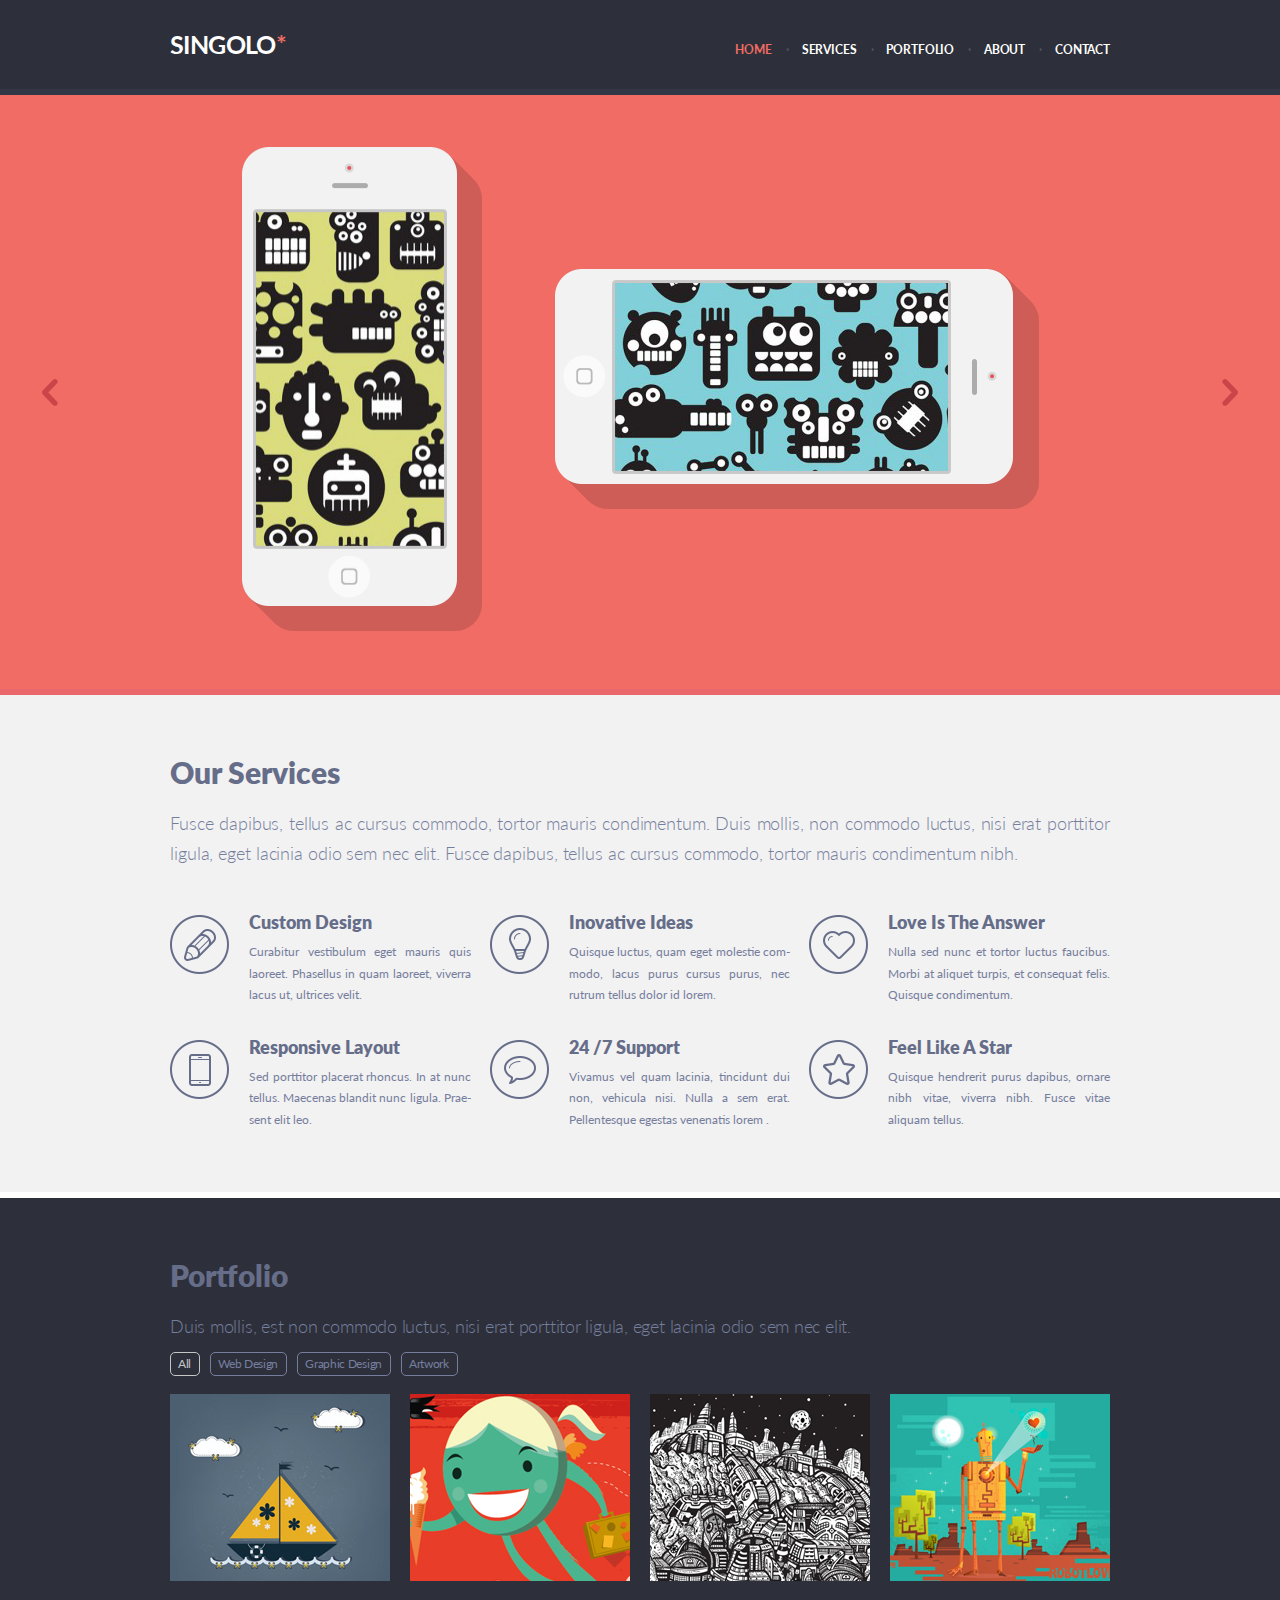
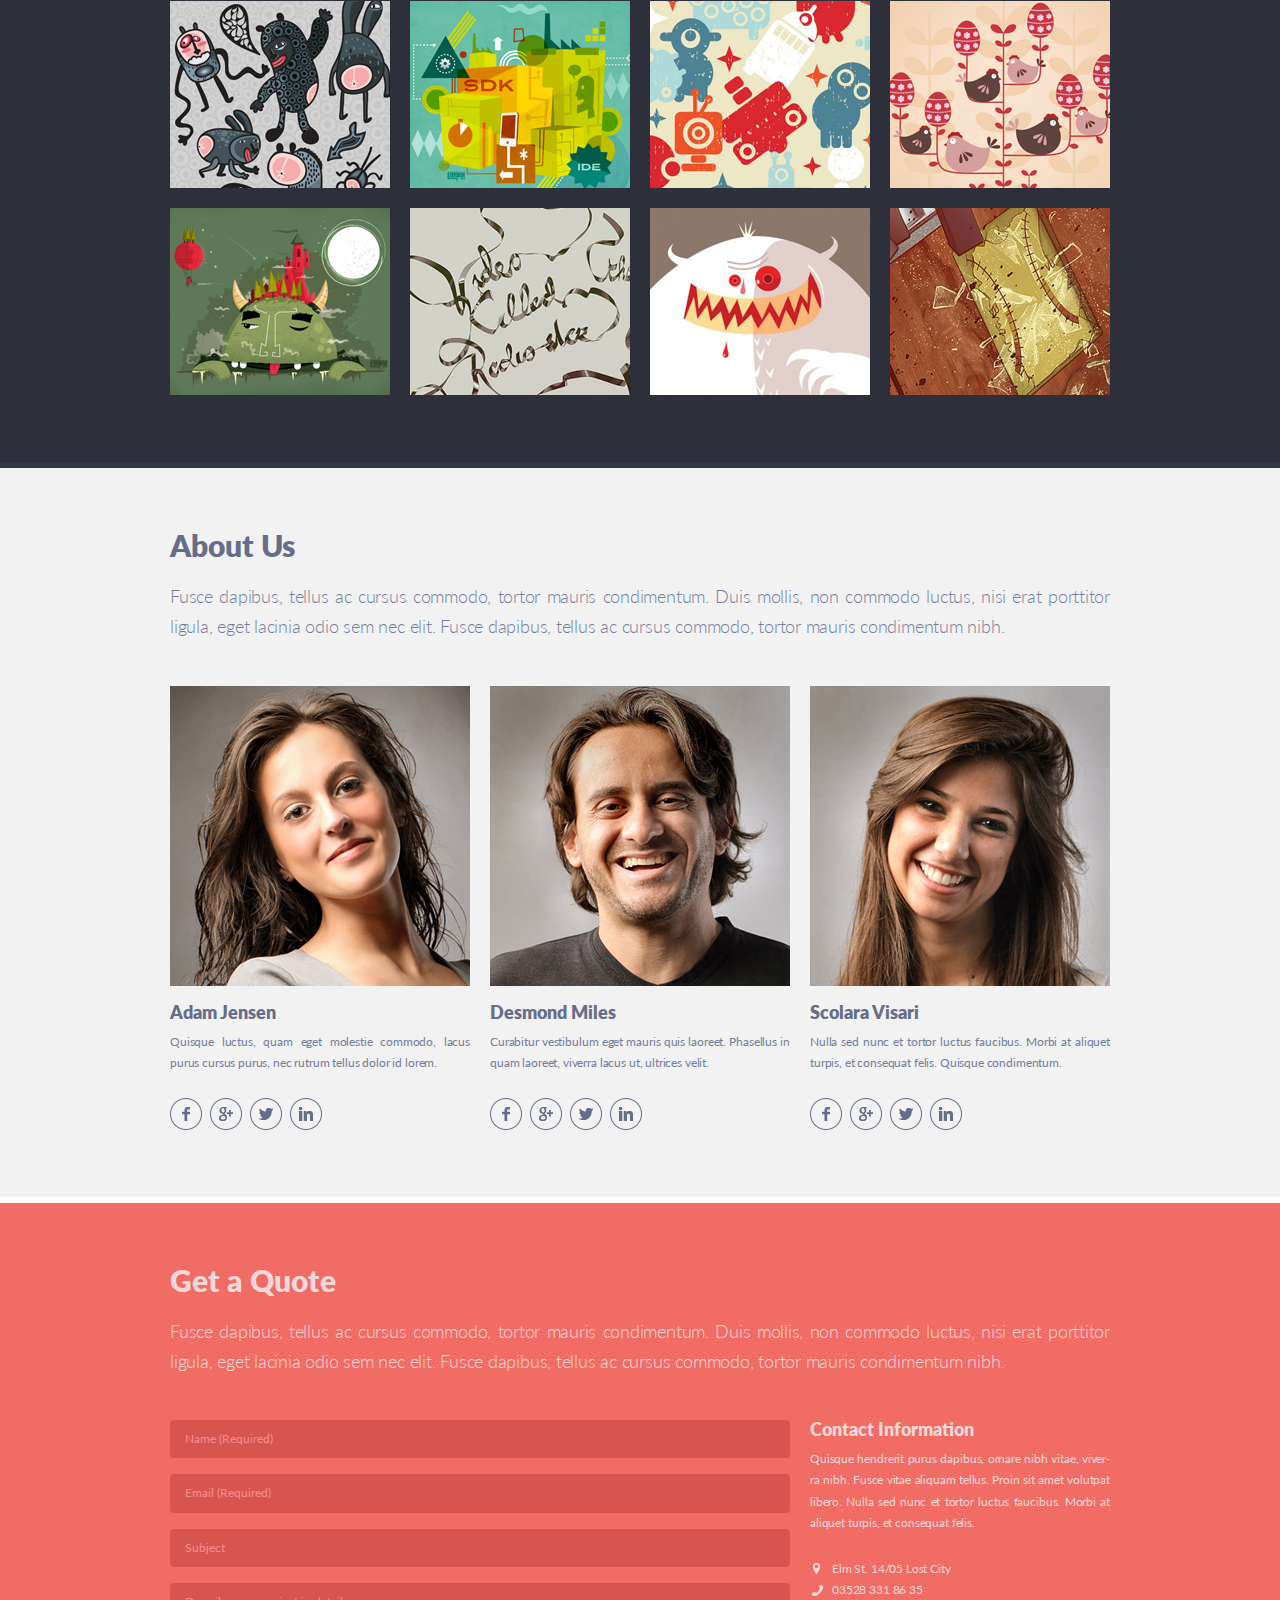
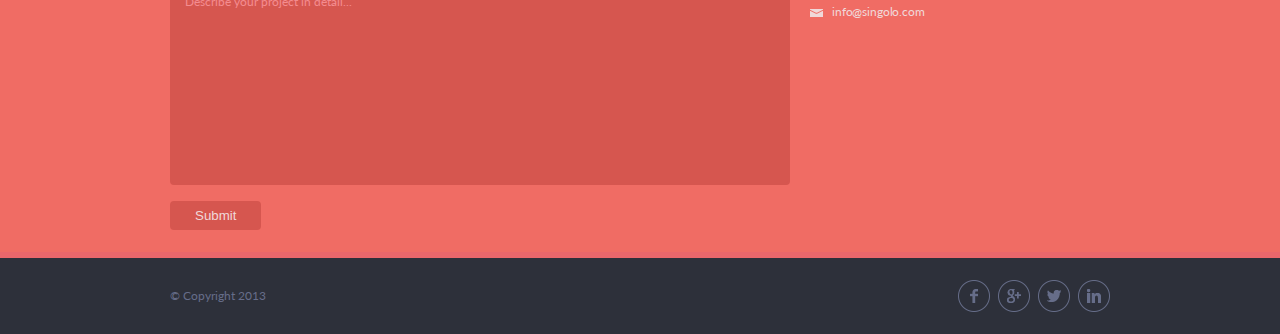
==== index.html @ 51b43adc "fix: change second slide" ====
<!DOCTYPE html>
<html lang="en">
  <head>
    <meta charset="UTF-8" />
    <meta name="viewport" content="width=device-width, initial-scale=1.0" />
    <title>Singolo</title>
    <link rel="stylesheet" href="./styles/style.css" />
  </head>
  <body>
    <header class="header" id="header">
      <div class="wrapper  header__wrapper">
        <h1 class="logo">Singolo<span>*</span></h1>
        <nav class="header-navigation  navigation" id="navigation">
          <a class="navigation__link  navigation__link--active" href="#slider">Home</a>
          <a class="navigation__link" href="#services">Services</a>
          <a class="navigation__link" href="#portfolio">Portfolio</a>
          <a class="navigation__link" href="#about">About</a>
          <a class="navigation__link" href="#contact">Contact</a>
        </nav>
      </div>
    </header>
    <main>
      <section class="slider" id="slider">
        <h2 class="visually-hidden">Slider</h2>
        <div class="slider__container">
            <div class="slider__slide  slider__slide--active  slider__first-slide">
              <img src="./assets/images/iphone-vertical.png" width="240" height="484" alt="iPhone Horizontal">
              <img src="./assets/images/iphone-horizontal.png" width="484" height="240" alt="iPhone Horizontal">
            </div>
            <div class="slider__slide  slider__second-slide">
              <img src="./assets/images/iphones.png" width="517" height="513" alt="iPhone Horizontal">
            </div>
        </div>
        <div class="slider__arrow-prev">
          <img src="./assets/images/arrow-prev.png" width="16" height="27" alt="arrow-prev">
        </div>
        <div class="slider__arrow-next">
          <img src="./assets/images/arrow-next.png" width="16" height="27" alt="arrow-next">
        </div>
      </section>
      <section class="services" id="services">
        <div class="wrapper  services__wrapper">
          <h2 class="services__heading">Our Services</h2>
          <p class="services__description">Fusce dapibus, tellus ac cursus commodo, tortor mauris condimentum. Duis mollis, non commodo luctus, nisi erat porttitor ligula, eget lacinia odio sem nec elit. Fusce dapibus, tellus ac cursus commodo, tortor mauris condimentum nibh.</p>
        </div>

          <div class="services__features  features">
            <div class="wrapper  features__wrapper">
            <div class="features__item">
              <div class="features__item-img">
                <img src="./assets/images/icon-pen.png" width="59" height="59" alt="icon-pen">
              </div>
              <div class="features__item-content">
                <h3 class="features__item-title">Custom Design</h3>
                <p class="features__item-text">Curabitur vestibulum eget mauris quis laoreet. Phasellus in quam laoreet, viverra lacus ut, ultrices velit.</p>
              </div>
            </div>

            <div class="features__item">
              <div class="features__item-img">
                <img src="./assets/images/icon-bulb.png" width="59" height="59" alt="icon-bulb"></div>
              <div class="features__item-content">
                <h3 class="features__item-title">Inovative Ideas</h3>
                <p class="features__item-text">Quisque luctus, quam eget molestie com-modo, lacus purus cursus purus, nec rutrum tellus dolor id lorem.</p>
              </div>
            </div>

            <div class="features__item">
              <div class="features__item-img">
                <img src="./assets/images/icon-heart.png" width="59" height="59" alt="icon-heart">
              </div>
              <div class="features__item-content">
                <h3 class="features__item-title">Love Is The Answer</h3>
                <p class="features__item-text">Nulla sed nunc et tortor luctus faucibus. Morbi at aliquet turpis, et consequat felis. Quisque condimentum.</p>
              </div>
            </div>

            <div class="features__item">
              <div class="features__item-img">
                <img src="./assets/images/icon-phone.png" width="59" height="59" alt="icon-phone">
              </div>
              <div class="features__item-content">
                <h3 class="features__item-title">Responsive Layout</h3>
                <p class="features__item-text">Sed porttitor placerat rhoncus. In at nunc tellus. Maecenas blandit nunc ligula. Prae-sent elit leo.</p>
              </div>
            </div>

            <div class="features__item">
              <div class="features__item-img">
                <img src="./assets/images/icon-bubble.png" width="59" height="59" alt="icon-bubble">
              </div>
              <div class="features__item-content">
                <h3 class="features__item-title">24 /7 Support</h3>
                <p class="features__item-text">Vivamus vel quam lacinia, tincidunt dui non, vehicula nisi. Nulla a sem erat. Pellentesque egestas venenatis lorem .</p>
              </div>
            </div>

            <div class="features__item">
              <div class="features__item-img">
                <img src="./assets/images/icon-star.png" width="59" height="59" alt="icon-star">
              </div>
              <div class="features__item-content">
                <h3 class="features__item-title">Feel Like A Star</h3>
                <p class="features__item-text">Quisque hendrerit purus dapibus, ornare nibh vitae, viverra nibh. Fusce vitae aliquam tellus.</p>
              </div>
            </div>
            </div>

          </div>
      </section>

      <section class="portfolio" id="portfolio">
        <div class="wrapper  portfolio__wrapper">
          <h2 class="portfolio__heading">Portfolio</h2>
          <p class="portfolio__description">Duis mollis, est non commodo luctus, nisi erat porttitor ligula, eget lacinia odio sem nec elit.</p>
          <div class="tags  portfolio__tags" id="tags">
            <span class="tags__item  tags__item--selected">All</span>
            <span class="tags__item">Web Design</span>
            <span class="tags__item">Graphic Design</span>
            <span class="tags__item">Artwork</span>
          </div>
          <div class="portfolio__list" id="portfolio-list">
            <div class="portfolio__item">
              <img src="./assets/images/portfolio/portfolio-1.jpg" width="220" height="187" alt="portfolio-1">
            </div>
            <div class="portfolio__item">
              <img src="./assets/images/portfolio/portfolio-2.jpg" width="220" height="187" alt="portfolio-2">
            </div>
            <div class="portfolio__item">
              <img src="./assets/images/portfolio/portfolio-3.jpg" width="220" height="187" alt="portfolio-3">
            </div>
            <div class="portfolio__item">
              <img src="./assets/images/portfolio/portfolio-4.jpg" width="220" height="187" alt="portfolio-4">
            </div>
            <div class="portfolio__item">
              <img src="./assets/images/portfolio/portfolio-5.jpg" width="220" height="187" alt="portfolio-5">
            </div>
            <div class="portfolio__item">
              <img src="./assets/images/portfolio/portfolio-6.jpg" width="220" height="187" alt="portfolio-6">
            </div>
            <div class="portfolio__item">
              <img src="./assets/images/portfolio/portfolio-7.jpg" width="220" height="187" alt="portfolio-7">
            </div>
            <div class="portfolio__item">
              <img src="./assets/images/portfolio/portfolio-8.jpg" width="220" height="187" alt="portfolio-8">
            </div>
            <div class="portfolio__item">
              <img src="./assets/images/portfolio/portfolio-9.jpg" width="220" height="187" alt="portfolio-9">
            </div>
            <div class="portfolio__item">
              <img src="./assets/images/portfolio/portfolio-10.jpg" width="220" height="187" alt="portfolio-10">
            </div>
            <div class="portfolio__item">
              <img src="./assets/images/portfolio/portfolio-11.jpg" width="220" height="187" alt="portfolio-11">
            </div>
            <div class="portfolio__item">
              <img src="./assets/images/portfolio/portfolio-12.jpg" width="220" height="187" alt="portfolio-12">
            </div>
          </div>
        </div>
      </section>
      <section class="about-us" id="about">
        <div class="wrapper  about-us__wrapper">
          <h2 class="about-us__heading">About Us</h2>
          <p class="about-us__description">Fusce dapibus, tellus ac cursus commodo, tortor mauris condimentum. Duis mollis, non commodo luctus, nisi erat porttitor ligula, eget lacinia odio sem nec elit. Fusce dapibus, tellus ac cursus commodo, tortor mauris condimentum nibh.</p>
          <div class="team">
            <div class="team-member">
              <div class="team-member__photo">
                <img src="./assets/images/team/team-member-1.jpg" width="300" height="300" alt="team-member-1">
              </div>
              <h3 class="team-member__name">Adam Jensen</h3>
              <p class="team-member__about">Quisque luctus, quam eget molestie commodo, lacus purus cursus purus, nec rutrum tellus dolor id lorem.</p>
              <div class="socials">
                <a class="socials__link" href="#">
                  <img src="./assets/images/socials/icon-facebook.png" alt="icon-facebook">
                </a>
                <a class="socials__link" href="#">
                  <img src="./assets/images/socials/icon-google.png" alt="icon-google">
                </a>
                <a class="socials__link" href="#">
                  <img src="./assets/images/socials/icon-twitter.png" alt="icon-twitter">
                </a>
                <a class="socials__link" href="#">
                  <img src="./assets/images/socials/icon-linkedin.png" alt="icon-linkedin">
                </a>
              </div>
            </div>

            <div class="team-member">
              <div class="team-member__photo">
                <img src="./assets/images/team/team-member-2.jpg" width="300" height="300" alt="team-member-2">
              </div>
              <h3 class="team-member__name">Desmond Miles</h3>
              <p class="team-member__about">Curabitur vestibulum eget mauris quis laoreet. Phasellus in quam laoreet, viverra lacus ut, ultrices velit.</p>
              <div class="socials">
                <a class="socials__link" href="#">
                  <img src="./assets/images/socials/icon-facebook.png" alt="icon-facebook">
                </a>
                <a class="socials__link" href="#">
                  <img src="./assets/images/socials/icon-google.png" alt="icon-google">
                </a>
                <a class="socials__link" href="#">
                  <img src="./assets/images/socials/icon-twitter.png" alt="icon-twitter">
                </a>
                <a class="socials__link" href="#">
                  <img src="./assets/images/socials/icon-linkedin.png" alt="icon-linkedin">
                </a>
              </div>
            </div>

            <div class="team-member">
              <div class="team-member__photo">
                <img src="./assets/images/team/team-member-3.jpg" width="300" height="300" alt="team-member-3">
              </div>
              <h3 class="team-member__name">Scolara Visari</h3>
              <p class="team-member__about">Nulla sed nunc et tortor luctus faucibus. Morbi at aliquet turpis, et consequat felis. Quisque condimentum.</p>
              <div class="socials">
                <a class="socials__link" href="#">
                  <img src="./assets/images/socials/icon-facebook.png" alt="icon-facebook">
                </a>
                <a class="socials__link" href="#">
                  <img src="./assets/images/socials/icon-google.png" alt="icon-google">
                </a>
                <a class="socials__link" href="#">
                  <img src="./assets/images/socials/icon-twitter.png" alt="icon-twitter">
                </a>
                <a class="socials__link" href="#">
                  <img src="./assets/images/socials/icon-linkedin.png" alt="icon-linkedin">
                </a>
              </div>
            </div>
          </div>
        </div>
      </section>

      <section class="contacts" id="contact">
        <div class="wrapper  contacts__wrapper">
          <h2 class="contacts__heading">Get a Quote</h2>
          <p class="contacts__description">Fusce dapibus, tellus ac cursus commodo, tortor mauris condimentum. Duis mollis, non commodo luctus, nisi erat porttitor ligula, eget lacinia odio sem nec elit. Fusce dapibus, tellus ac cursus commodo, tortor mauris condimentum nibh.</p>
          <div class="contacts__content">
            <form class="form  contacts__form" id="form" action="#" method="POST">
              <input class="input-text" id="name" name="name" type="text" placeholder="Name (Required)" required>
              <input class="input-text" id="email" name="email" type="email" placeholder="Email (Required)" required>
              <input class="input-text" id="subject" name="subject" type="text" placeholder="Subject">
              <textarea class="input-text  input-text--textarea" id="describe" maxlength="600" placeholder="Describe your project in detail..."></textarea>
              <input class="btn" id="btn-submit" type="submit" value="Submit">
            </form>
            <div class="contact-info  contacts__info">
              <h3 class="contact-info__heading">Contact Information</h3>
              <p class="contact-info__text">Quisque hendrerit purus dapibus, ornare nibh vitae, viver-ra nibh. Fusce vitae aliquam tellus. Proin sit amet volutpat libero. Nulla sed nunc et tortor luctus faucibus. Morbi at aliquet turpis, et consequat felis. </p>
              <div class="contact-info__address">Elm St. 14/05 Lost City </div>
              <div class="contact-info__tel"><a href="tel:035283318635 ">03528 331 86 35</a></div>
              <div class="contact-info__email"><a href="mailto:info@singolo.com">info@singolo.com</a></div>
            </div>

          </div>
        </div>
      </section>
    </main>

    <footer class="footer">
      <div class="wrapper  footer__wrapper">
        <span>&#169; Copyright 2013</span>
        <div class="socials  footer__socials">
          <a class="socials__link" href="#">
            <img src="./assets/images/socials/icon-facebook.png" alt="icon-facebook">
          </a>
          <a class="socials__link" href="#">
            <img src="./assets/images/socials/icon-google.png" alt="icon-google">
          </a>
          <a class="socials__link" href="#">
            <img src="./assets/images/socials/icon-twitter.png" alt="icon-twitter">
          </a>
          <a class="socials__link" href="#">
            <img src="./assets/images/socials/icon-linkedin.png" alt="icon-linkedin">
          </a>
        </div>
      </div>
    </footer>

    <div class="modal" id="modal">
      <div class="modal__overlay">
        <div class="modal__content">
          <h2 class="modal__heading">The letter was sent</h2>
          <p class="modal__subject">Subject:</p>
          <p class="modal__portfolio">Description:</p>
          <input class="btn  modal__btn" id="btn-close" type="submit" value="ОК">
        </div>
      </div>
    </div>

    <script src="script.js"></script>
  </body>
</html>
---- styles/style.css ----
@import "fonts.css";

:root {
  --color-primary: #f06c64;
  --color-light: #ffffff;
  --color-text: #767e9e;
  --color-text-secondary: #f0d8d9;
  --color-heading: #666d89;
  --color-divider: #494e62;
  --color-tag-selected: #c5c5c5;
  --color-placeholder: #f48c8f;

  --color-border-dark: #323746;
  --color-border-red: #ea676b;

  --background-light: #f2f2f2;
  --background-dark: #2d303a;
  --background-arrow-hovered: #80808040;
  --background-input: #d6564f;
  --background-blue: #648bf0;
}

html {
  font-size: 10px;
  scroll-behavior: smooth;
}

body {
  position: relative;
  margin: 0;

  font-size: 1.8rem;
  line-height: 3rem;
  font-family: "Lato Regular", Verdana, sans-serif;
  color: var(--color-text);
}

h2,
h3 {
  font-family: "Lato Black", Verdana, sans-serif;
  color: var(--color-heading);
}

h1 {
  font-weight: 700;
  font-size: 2.5rem;
  font-family: "Lato Bold", Verdana, sans-serif;
  color: var(--color-light);
  text-transform: uppercase;
  letter-spacing: -0.6px;
}

h2 {
  font-weight: 900;
  font-size: 3rem;
}

h3 {
  font-weight: 900;
  font-size: 1.8rem;
  line-height: 1.8rem;
}

.wrapper {
  max-width: 940px;
  margin: auto;
}

.visually-hidden {
  position: absolute;

  width: 1px;
  height: 1px;
  margin: -1px;
  padding: 0;
  overflow: hidden;

  border: 0;

  clip: rect(0 0 0 0);
}

main {
  padding-top: 95px;
}

/* Header */

.header {
  box-sizing: border-box;
  position: fixed;
  z-index: 3;
  width: 100%;
  padding: 0 10px;

  background-color: var(--background-dark);
  border-bottom: 6px solid var(--color-border-dark);
}

.header__wrapper {
  display: flex;
  justify-content: space-between;
  align-items: baseline;
}

.logo {
  margin: 29px 0  30px;
}

.logo span {
  color: var(--color-primary);
}

.navigation__link {
  display: inline-block;
  vertical-align: baseline;
  padding-left: 8px;

  font-size: 1.2rem;
  font-family: "Lato Bold", Verdana, sans-serif;
  color: var(--color-light);
  text-transform: uppercase;
  text-decoration: none;
  letter-spacing: -0.15px;

  transition: color 0.45s;
}

.navigation__link--active {
  color: var(--color-primary);
}

.navigation__link:hover {
  color: var(--color-primary);
}

.navigation__link:after {
  content: "·";

  margin-left: 14px;

  color: var(--color-divider);
}

.navigation__link:last-child:after {
  display: none;
}

/* Slider */

.slider {
  position: relative;
  height: 600px;
  scroll-margin-top: 95px;
}

.slider__container {
  position: relative;
	width: 100%;
	height: 100%;
}

.slider__slide {
  box-sizing: border-box;
	position: absolute;
	display: flex;
	justify-content: center;
	align-items: center;
	left: 0px;
	top: 0px;
	width: 100%;
	height: 100%;
	opacity: 0;
	z-index: 1;

	transition: opacity 1s;
}

.slider__slide--active {
	opacity: 1;
	z-index: 2;
}

.slider__first-slide {
  background-color: var(--color-primary);
  border-bottom: 6px solid var(--color-border-red);
}

.slider__second-slide {
  background-color: var(--background-blue);
  border-bottom: 6px solid var(--background-blue);
}

.slider__first-slide img {
  display: block;
  padding: 52px 36.5px 58px;
}

.slider__second-slide img {
  display: block;
  padding: 43px 0 38px;
}

.slider__arrow-prev,
.slider__arrow-next {
  box-sizing: border-box;
  position: absolute;
  top: 0;
  z-index: 2;

  display: flex;
  align-items: center;
  height: 100%;
  padding: 0 42px;

  cursor: pointer;

  transition: background-color 0.3s;
}

.slider__arrow-prev img,
.slider__arrow-next img {
  margin-bottom: 5px;
}

.slider__arrow-prev:hover,
.slider__arrow-next:hover {
  background-color: var(--background-arrow-hovered);
  border-top: 6px solid var(--background-arrow-hovered);
  border-bottom: 6px solid var(--background-arrow-hovered);
}

.slider__arrow-prev {
  left: 0;
}

.slider__arrow-next {
  right: 0;
}

/* Our Services */

.services {
  scroll-margin-top: 95px;
  padding: 0 10px;

  background-color: var(--background-light);
  border-bottom: 6px solid var(--color-light);
}

.services__wrapper {
  display: flex;
  flex-direction: column;
}

.services__heading {
  margin: 62px 0 21px;
}

.services__description {
  margin: 0;
  margin-bottom: 45px;

  font-weight: 300;
  font-family: "Lato Light", Verdana, sans-serif;
  text-align: justify;
  letter-spacing: -0.1px;
}

.services__features {
  margin-bottom: 30px;
}

.features__wrapper {
  display: flex;
  flex-wrap: wrap;
  justify-content: space-between;
  padding: 0 10px;
}

.features__item {
  display: flex;
  flex-basis: auto;
  justify-content: space-between;
  box-sizing: border-box;
  width: 32%;
  margin-bottom: 32px;
}

.features__item-img {
  margin-top: 2px;
}

.features__item-content {
  margin-left: 20px;
}

.features__item-title {
  margin: 0;
  margin-bottom: 10px;
}

.features__item-text {
  margin: 0;

  font-size: 1.2rem;
  line-height: 2.15rem;
  text-align: justify;
}

/* Portfolio */

.portfolio {
  scroll-margin-top: 95px;
  padding: 0 10px 47px;

  background-color: var(--background-dark);
  border-bottom: 6px solid var(--color-border-dark);
}

.portfolio__wrapper {
  display: flex;
  flex-direction: column;
}

.portfolio__heading {
  margin: 62px 0 21px;
}

.portfolio__description {
  margin: 0;
  margin-bottom: 11px;

  font-weight: 300;
  font-family: "Lato Light", Verdana, sans-serif;
  text-align: justify;
  letter-spacing: -0.22px;
}

.portfolio__tags {
  margin-bottom: 18px;
}

.tags {
  font-size: 1.2rem;
  line-height: 2.15rem;
}

.tags__item {
  display: inline-block;
  margin-right: 7px;
  padding: 0 8px 0 7px;

  letter-spacing: -0.3px;

  border: 1px solid var(--color-text);
  border-radius: 5px;
  cursor: pointer;

  transition: all 0.3s;
}

.tags__item:hover,
.tags__item--selected {
  color: var(--color-tag-selected);

  border: 1px solid var(--color-tag-selected);
}

.portfolio__list {
  display: flex;
  flex-wrap: wrap;
  justify-content: space-between;
}

.portfolio__item {
  box-sizing: border-box;
  flex-basis: auto;
  width: 23.405%;
  margin-bottom: 20px;
  cursor: pointer;
}

.portfolio__item:nth-child(n+13) {
  display: none;
}

.portfolio__item img {
  display: block;
  width: 100%;
  height: 100%;
  animation: transparentToVisible 0.8s;
}

.portfolio__item--framed {
  outline: 5px solid #F06C64;
  cursor: default;
}

@keyframes transparentToVisible {
	0% {
		opacity: 0;
	}
	100% {
		opacity: 1;
	}
}

/* About Us */

.about-us {
  scroll-margin-top: 95px;
  padding: 0 10px 37px;

  background-color: var(--background-light);
  border-bottom: 6px solid var(--color-light);
}

.about-us__wrapper {
  display: flex;
  flex-direction: column;
}

.about-us__heading {
  margin: 62px 0 21px;
}

.about-us__description {
  margin: 0;
  margin-bottom: 45px;

  font-weight: 300;
  font-family: "Lato Light", Verdana, sans-serif;
  text-align: justify;
  letter-spacing: -0.22px;
}

.team {
  display: flex;
  flex-wrap: wrap;
  justify-content: space-between;
}

.team-member {
  flex-basis: auto;
  width: 31.915%;
  margin-bottom: 30px;
}

.team-member__photo img {
  display: block;
  width: 100%;
  height: 100%;
}

.team-member__name {
  margin: 17px 0 10px;
  overflow: hidden;

  white-space: nowrap;
  text-overflow: ellipsis;
}

.team-member__about {
  margin: 0;
  margin-bottom: 24px;

  font-size: 1.2rem;
  line-height: 2.15rem;
  text-align: justify;
  letter-spacing: -0.15px;
}

.socials {
  font-size: 0;
  line-height: 0;
  letter-spacing: 8px;
}

.socials__link {
  display: inline-block;

  border-radius: 50%;

  transition: opacity 0.3s;
}

.socials__link:hover {
  opacity: 0.5;
}

.socials__link img {
  display: block;
}

/* Contacts */

.contacts {
  scroll-margin-top: 95px;
  padding: 0 10px 22px;

  color: var(--color-text-secondary);

  background-color: var(--color-primary);
  border-bottom: 6px solid var(--color-border-red);
}

.contacts__wrapper {
  display: flex;
  flex-direction: column;
}

.contacts__heading {
  margin: 62px 0 21px;

  color: var(--color-text-secondary);
}

.contacts__description {
  margin: 0;
  margin-bottom: 44px;

  font-weight: 300;
  font-family: "Lato Light", Verdana, sans-serif;
  text-align: justify;
  letter-spacing: -0.22px;
}

.contacts__content {
  display: flex;
}

.contacts__info {
  flex-basis: auto;
  flex-basis: auto;
  width: 300px;
  margin-left: 20px;

  font-size: 1.2rem;
  line-height: 2.156rem;
}

.contact-info__heading {
  margin: 0;

  color: var(--color-text-secondary);
}

.contact-info__text {
  margin: 10px 0 24px;

  text-align: justify;
  letter-spacing: -0.15px;
}

.contact-info__address,
.contact-info__tel,
.contact-info__email {
  padding-left: 22px;

  letter-spacing: -0.15px;

  background-repeat: no-repeat;
}

.contact-info__tel a,
.contact-info__email a {
  color: var(--color-text-secondary);
  text-decoration: none;
}

.contact-info__tel a:hover,
.contact-info__email a:hover {
  color: var(--color-text-secondary);
  text-decoration: underline;
}

.contact-info__address {
  background-image: url("../assets/images/icon-location.png");
  background-position: 3px center;
}

.contact-info__tel {
  background-image: url("../assets/images/icon-tel.png");
  background-position: 2px center;
}

.contact-info__email {
  background-image: url("../assets/images/icon-mail.png");
  background-position: 0 8px;
}

.form {
  display: flex;
  flex-grow: 1;
  flex-direction: column;
}

.input-text {
  margin-bottom: 16px;
  padding: 6px 13px 7px;

  font-size: 1.2rem;
  line-height: 2.156rem;
  font-family: "Lato Regular", Verdana, sans-serif;
  color: var(--color-text-secondary);

  background-color: var(--background-input);
  border: 2px solid var(--background-input);
  border-radius: 4px;

  transition: opacity 0.3s,
  border 0.3s;
}

.input-text:hover {
  opacity: 0.8;
}

.input-text::placeholder {
  color: var(--color-placeholder);
}

.input-text:focus:invalid {
  border: 2px solid red;
}

.input-text:focus:valid {
  border: 2px solid green;
}

.input-text--textarea {
  height: 185px;

  resize: none;
}

.btn {
  align-self: flex-start;
  padding: 7px 25px;

  color: var(--color-text-secondary);

  background-color: var(--background-input);
  border: none;
  border-radius: 4px;
}

.btn:hover {
  opacity: 0.8;
}

/*  Footer */

.footer {
  padding: 0 10px;

  font-size: 1.2rem;
  color: var(--color-heading);

  background-color: var(--background-dark);
}

.footer__wrapper {
  display: flex;
  justify-content: space-between;
  align-items: center;
}

.footer__socials {
  padding: 22px 0;
}

/* Modal */

.modal {
  display: none;
}

.modal--visible {
  display: block
}

.modal__overlay {
  position: fixed;
  display: flex;
  justify-content: center;
  align-items: center;
  width: 100vw;
  height: 100%;
  top: 0;
  left: 0;
  z-index: 5;
  background-color: #0007;
}

.modal__content {
  display: flex;
  flex-direction: column;
  padding: 30px 50px;
  min-width: 300px;
  max-width: 500px;
  max-height: 50vh;
  overflow-y: auto;
  background-color: var(--background-light);
}

.modal__heading {
  margin: 0;
  margin-bottom: 20px;
}

.modal__subject,
.modal__portfolio {
  margin: 0;
  margin-bottom: 5px;
  word-break: break-word;
}

.modal__btn {
  margin-top: 20px;
  align-self: center;
}
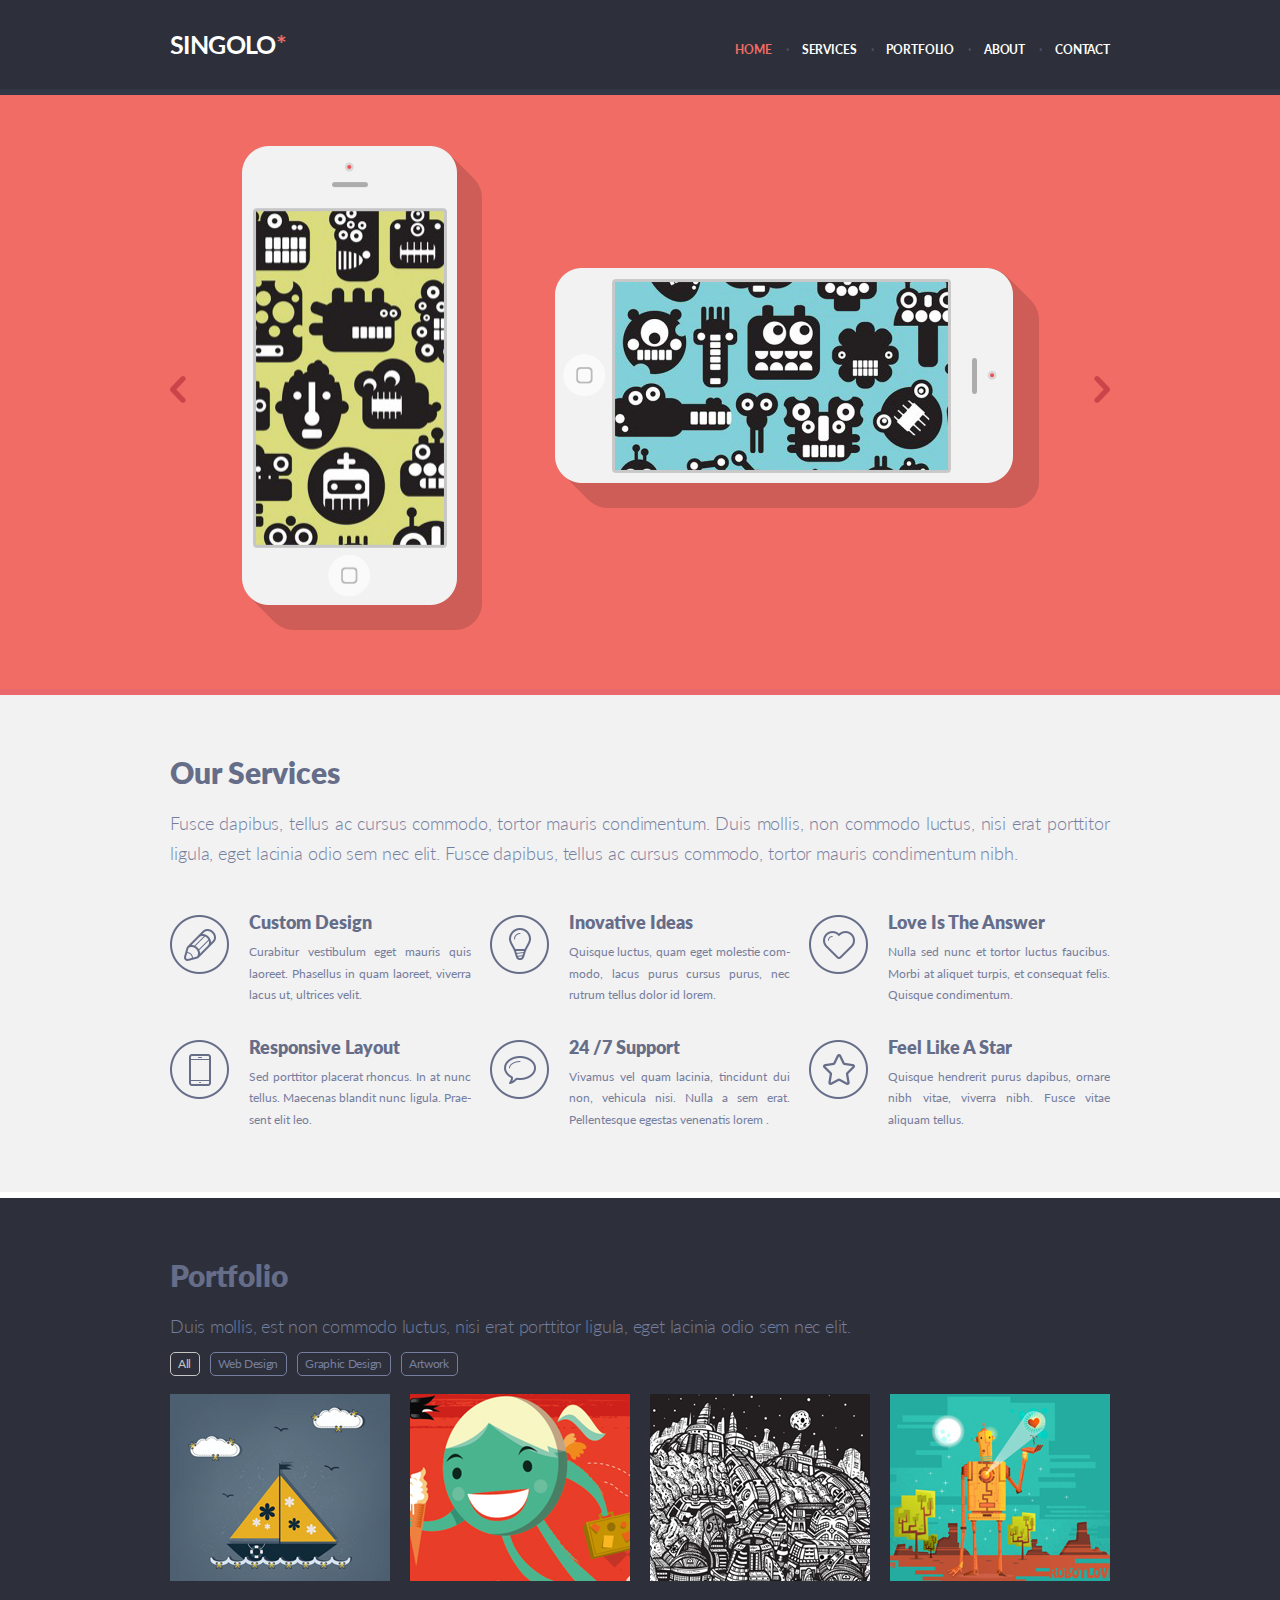
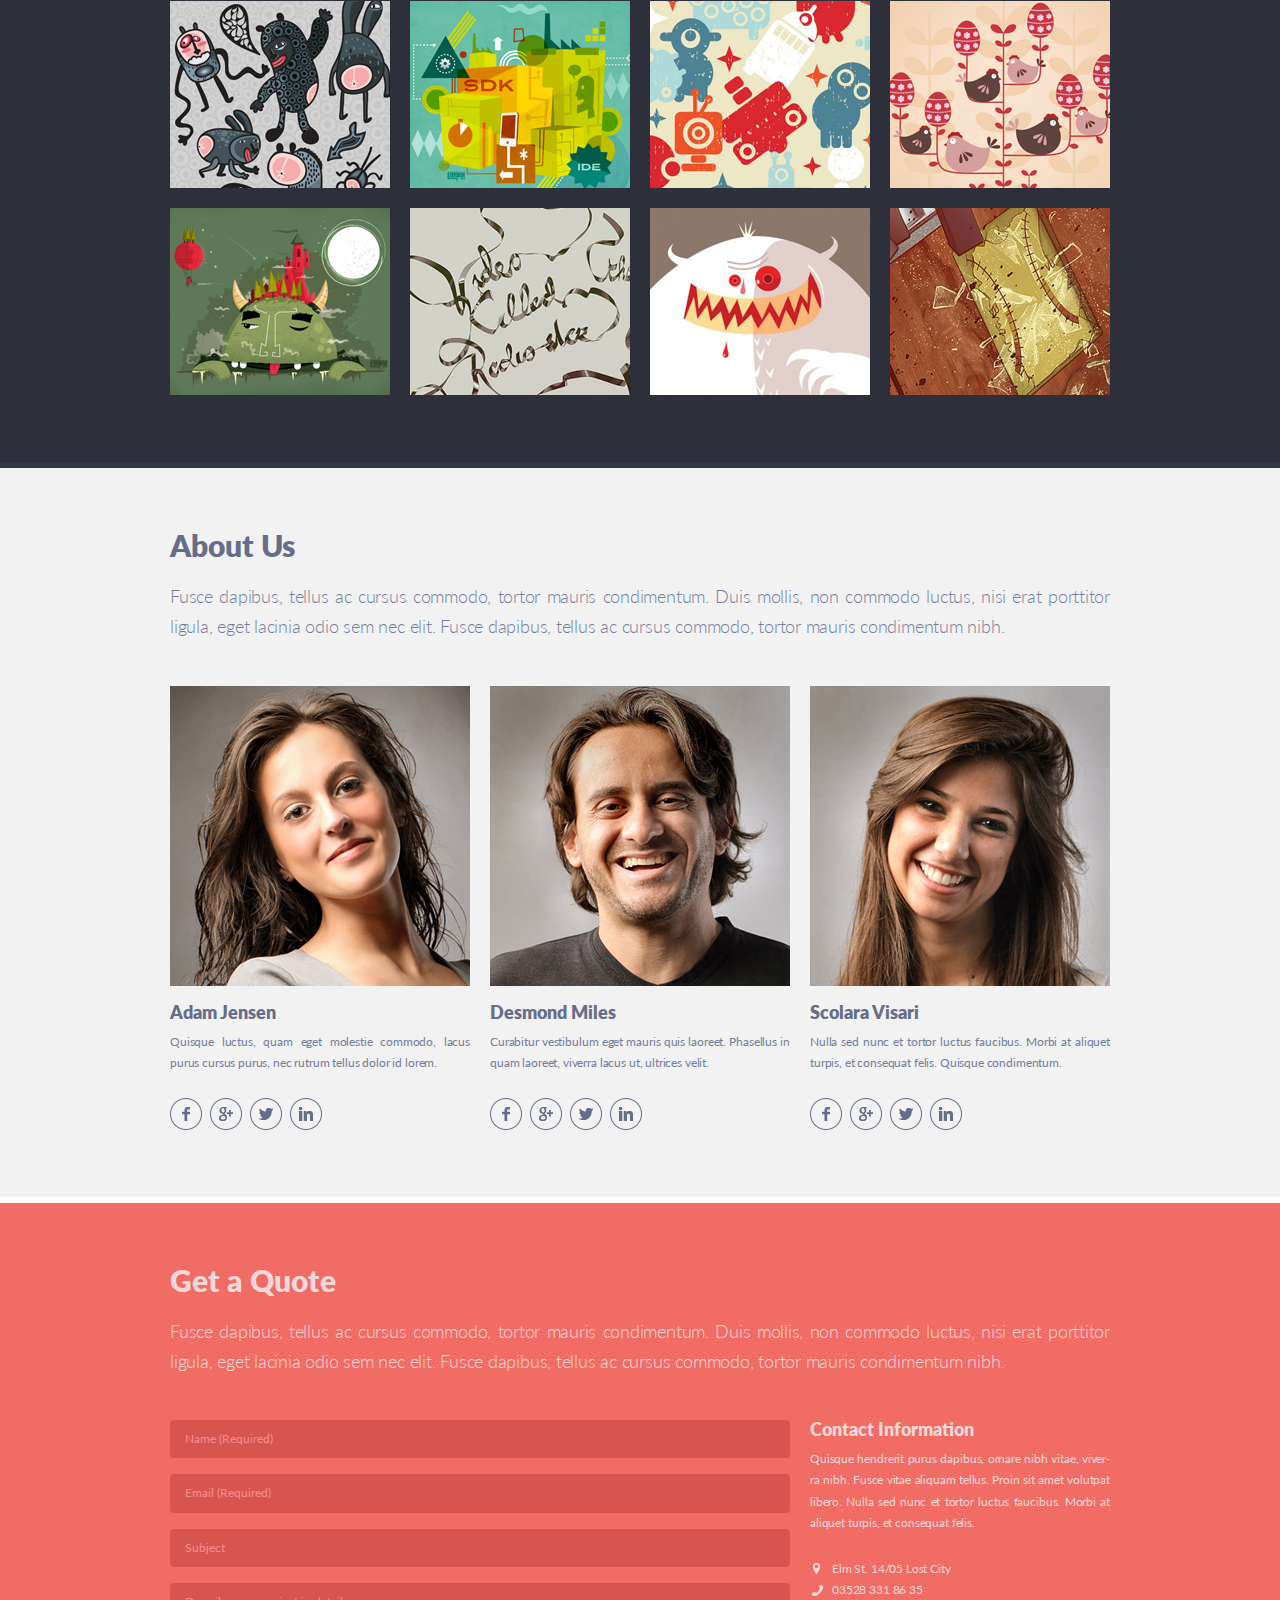
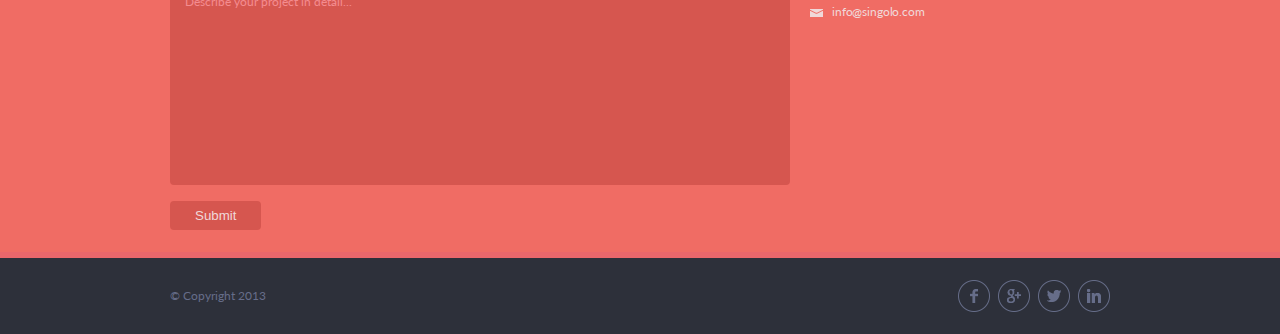
==== commit 205a114b: "feat: redo slider (add shift animation)" ====
--- a/index.html
+++ b/index.html
@@ -11,7 +11,7 @@
       <div class="wrapper  header__wrapper">
         <h1 class="logo">Singolo<span>*</span></h1>
         <nav class="header-navigation  navigation" id="navigation">
-          <a class="navigation__link  navigation__link--active" href="#slider">Home</a>
+          <a class="navigation__link  navigation__link--active" href="#promo">Home</a>
           <a class="navigation__link" href="#services">Services</a>
           <a class="navigation__link" href="#portfolio">Portfolio</a>
           <a class="navigation__link" href="#about">About</a>
@@ -20,24 +20,34 @@
       </div>
     </header>
     <main>
-      <section class="slider" id="slider">
+
+      <section class="promo" id="promo">
         <h2 class="visually-hidden">Slider</h2>
-        <div class="slider__container">
-            <div class="slider__slide  slider__slide--active  slider__first-slide">
-              <img src="./assets/images/iphone-vertical.png" width="240" height="484" alt="iPhone Horizontal">
-              <img src="./assets/images/iphone-horizontal.png" width="484" height="240" alt="iPhone Horizontal">
-            </div>
-            <div class="slider__slide  slider__second-slide">
+        <div class="slider  wrapper">
+          <div class="slider__wrapper">
+            <div class="slider__item  slider__item--active">
+              <div class="iphone-vertical">
+                <div class="iphone-vertical__display  hidden"></div>
+                <img src="./assets/images/iphone-vertical.png" width="240" height="484" alt="iPhone Horizontal">
+              </div>
+              <div class="iphone-horizontal">
+                <div class="iphone-horizontal__display  hidden"></div>
+                <img src="./assets/images/iphone-horizontal.png" width="484" height="240" alt="iPhone Horizontal">
+              </div>
+            </div>
+            <div class="slider__item">
               <img src="./assets/images/iphones.png" width="517" height="513" alt="iPhone Horizontal">
             </div>
-        </div>
-        <div class="slider__arrow-prev">
-          <img src="./assets/images/arrow-prev.png" width="16" height="27" alt="arrow-prev">
-        </div>
-        <div class="slider__arrow-next">
-          <img src="./assets/images/arrow-next.png" width="16" height="27" alt="arrow-next">
-        </div>
-      </section>
+          </div>
+          <div class="slider__arrow-prev">
+            <img src="./assets/images/arrow-prev.png" width="16" height="27" alt="arrow-prev">
+          </div>
+          <div class="slider__arrow-next">
+            <img src="./assets/images/arrow-next.png" width="16" height="27" alt="arrow-next">
+          </div>
+        </div>
+      </section>
+
       <section class="services" id="services">
         <div class="wrapper  services__wrapper">
           <h2 class="services__heading">Our Services</h2>
--- a/styles/style.css
+++ b/styles/style.css
@@ -148,57 +148,51 @@
 
 /* Slider */
 
-.slider {
-  position: relative;
-  height: 600px;
+.promo {
+  height: 594px;
   scroll-margin-top: 95px;
-}
-
-.slider__container {
-  position: relative;
-	width: 100%;
-	height: 100%;
-}
-
-.slider__slide {
-  box-sizing: border-box;
-	position: absolute;
-	display: flex;
-	justify-content: center;
-	align-items: center;
-	left: 0px;
-	top: 0px;
-	width: 100%;
-	height: 100%;
-	opacity: 0;
-	z-index: 1;
-
-	transition: opacity 1s;
-}
-
-.slider__slide--active {
-	opacity: 1;
-	z-index: 2;
-}
-
-.slider__first-slide {
   background-color: var(--color-primary);
   border-bottom: 6px solid var(--color-border-red);
-}
-
-.slider__second-slide {
+
+  transition: background-color 0.5s, border-bottom 0.5s;
+}
+
+.promo--second-bg {
   background-color: var(--background-blue);
   border-bottom: 6px solid var(--background-blue);
-}
-
-.slider__first-slide img {
-  display: block;
-  padding: 52px 36.5px 58px;
-}
-
-.slider__second-slide img {
-  display: block;
-  padding: 43px 0 38px;
+
+  transition: background-color 0.5s, border-bottom 0.5s;
+}
+
+.slider {
+  height: 100%;
+  position: relative;
+}
+
+.slider__wrapper {
+  position: relative;
+  height: 100%;
+  overflow: hidden;
+}
+
+.slider__item {
+  position: relative;
+  height: 100%;
+  display: none;
+  justify-content: center;
+  align-items: center;
+  animation: 0.5s ease-in-out;
+}
+
+.slider__item--active,
+.slider__item--next {
+  display: flex;
+}
+
+.slider__item--next {
+  position: absolute;
+  top: 0;
+  width: 100%;
 }
 
 .slider__arrow-prev,
@@ -206,28 +200,24 @@
   box-sizing: border-box;
   position: absolute;
   top: 0;
-  z-index: 2;
+  z-index: 1;
+
 
   display: flex;
   align-items: center;
   height: 100%;
-  padding: 0 42px;
-
+}
+
+.slider__arrow-prev img,
+.slider__arrow-next img{
+  margin-bottom: 6px;
   cursor: pointer;
-
-  transition: background-color 0.3s;
-}
-
-.slider__arrow-prev img,
-.slider__arrow-next img {
-  margin-bottom: 5px;
-}
-
-.slider__arrow-prev:hover,
-.slider__arrow-next:hover {
-  background-color: var(--background-arrow-hovered);
-  border-top: 6px solid var(--background-arrow-hovered);
-  border-bottom: 6px solid var(--background-arrow-hovered);
+  transition: opacity 0.3s;
+}
+
+.slider__arrow-prev:hover img,
+.slider__arrow-next:hover img{
+  opacity: 0.7;
 }
 
 .slider__arrow-prev {
@@ -236,6 +226,76 @@
 
 .slider__arrow-next {
   right: 0;
+}
+
+.to-left {
+  animation-name: left;
+}
+
+.from-right {
+  animation-name: right;
+}
+
+.to-right {
+  animation-name: right;
+  animation-direction: reverse;
+}
+
+.from-left {
+  animation-name: left;
+  animation-direction: reverse;
+}
+
+@keyframes left {
+  from {
+    left: 0;
+  }
+  to {
+    left: -100%;
+  }
+}
+
+@keyframes right {
+  from {
+    left: 100%;
+  }
+  to {
+    left: 0;
+  }
+}
+
+.iphone-vertical {
+  position: relative;
+  margin-right: 37px;
+  cursor: pointer;
+}
+
+.iphone-vertical__display {
+  position: absolute;
+  width: 188px;
+  height: 334px;
+  top: 65px;
+  left: 14px;
+  background-color: #000000;
+}
+
+.iphone-horizontal {
+  position: relative;
+  margin-left: 36px;
+  cursor: pointer;
+}
+
+.iphone-horizontal__display {
+  position: absolute;
+  width: 333px;
+  height: 188px;
+  top: 14px;
+  left: 60px;
+  background-color: #000000;
+}
+
+.hidden {
+  display: none;
 }
 
 /* Our Services */
@@ -306,6 +366,7 @@
   font-size: 1.2rem;
   line-height: 2.15rem;
   text-align: justify;
+  word-break: break-word;
 }
 
 /* Portfolio */
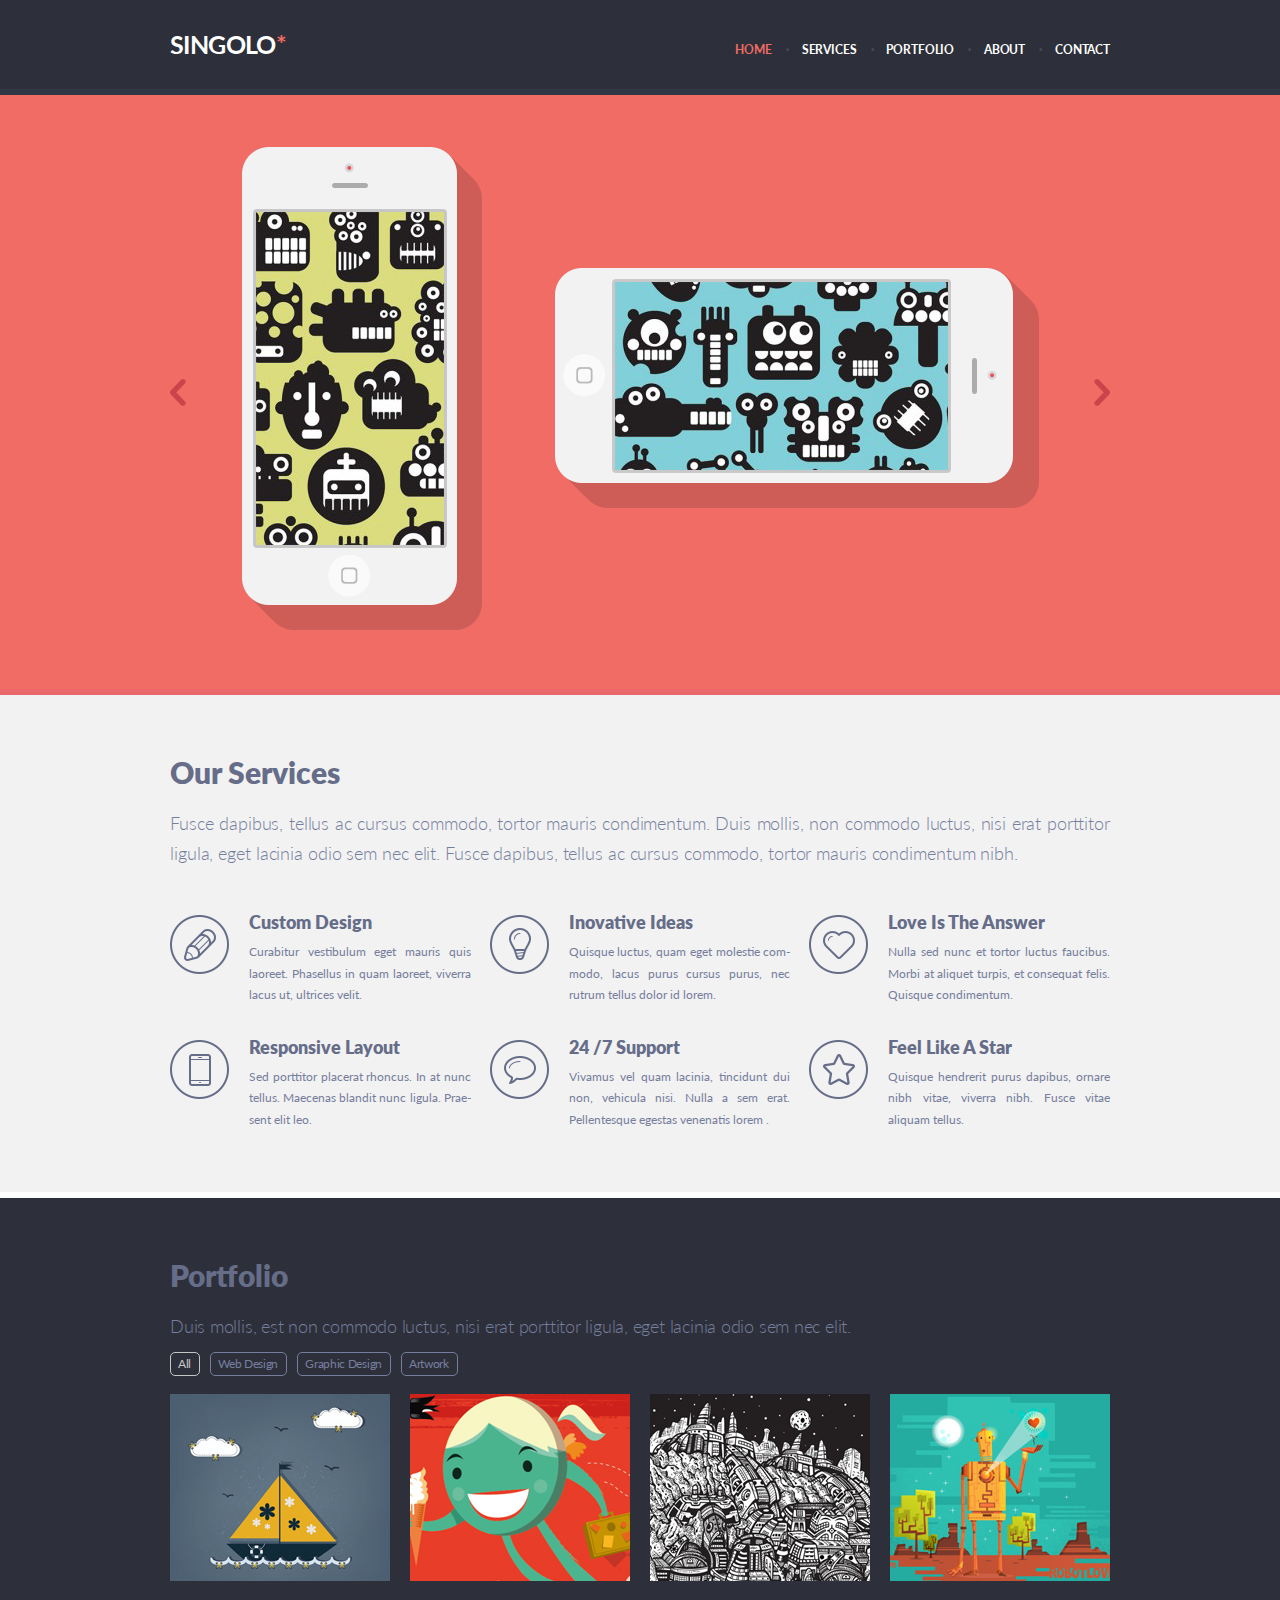
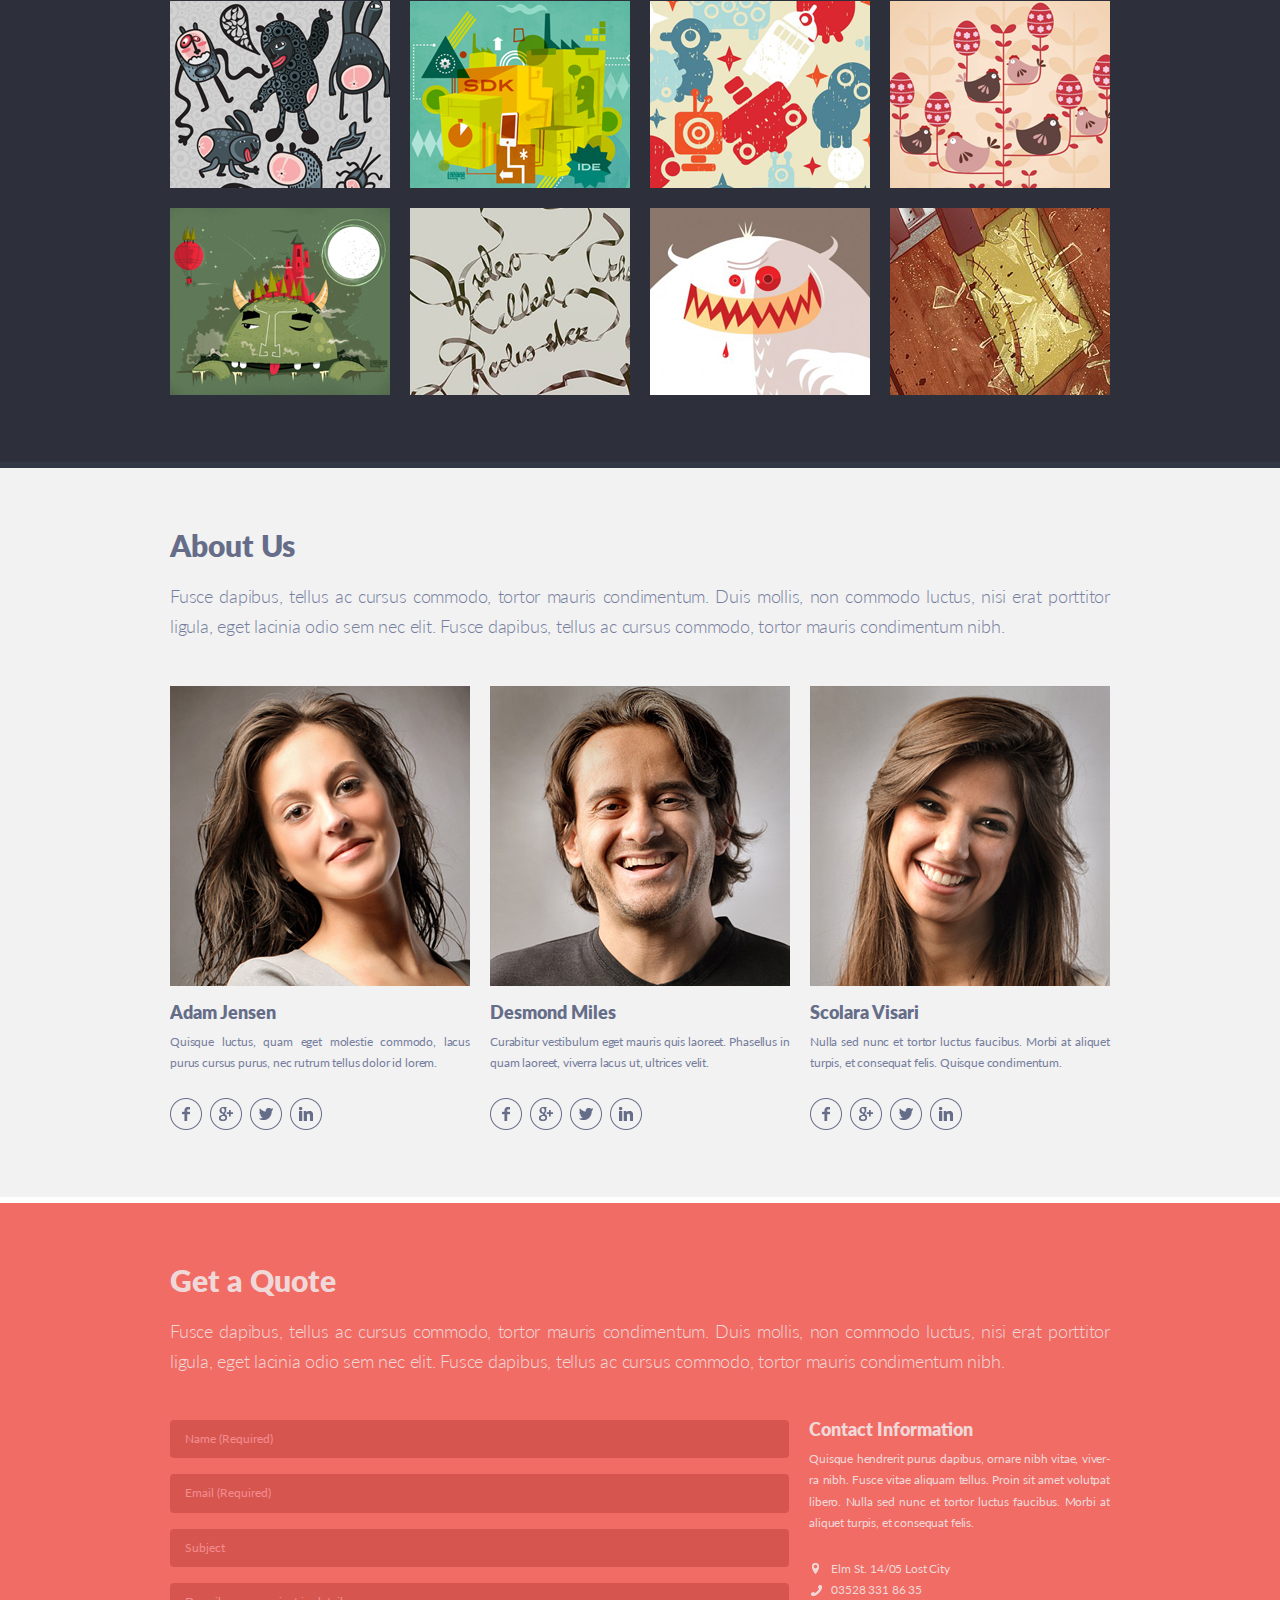
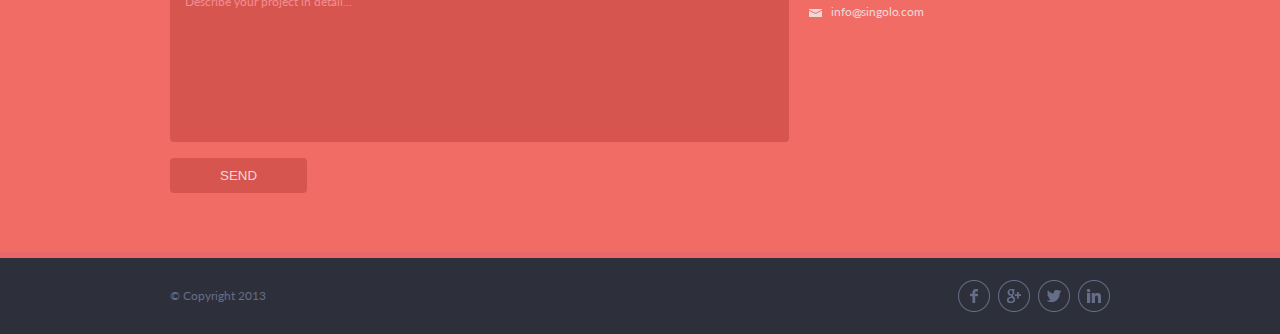
==== commit a598d26f: "feat: implement responsive for tablet" ====
--- a/index.html
+++ b/index.html
@@ -28,15 +28,17 @@
             <div class="slider__item  slider__item--active">
               <div class="iphone-vertical">
                 <div class="iphone-vertical__display  hidden"></div>
-                <img src="./assets/images/iphone-vertical.png" width="240" height="484" alt="iPhone Horizontal">
+                <img src="./assets/images/iphone-vertical.png" width="182" height="365" alt="iPhone Vertical">
               </div>
               <div class="iphone-horizontal">
                 <div class="iphone-horizontal__display  hidden"></div>
-                <img src="./assets/images/iphone-horizontal.png" width="484" height="240" alt="iPhone Horizontal">
+                <img src="./assets/images/iphone-horizontal.png" width="365" height="181" alt="iPhone Horizontal">
               </div>
             </div>
             <div class="slider__item">
-              <img src="./assets/images/iphones.png" width="517" height="513" alt="iPhone Horizontal">
+              <div class="iphones">
+                <img src="./assets/images/iphones.png" width="517" height="513" alt="iPhone Horizontal">
+              </div>
             </div>
           </div>
           <div class="slider__arrow-prev">
@@ -253,7 +255,7 @@
               <input class="input-text" id="email" name="email" type="email" placeholder="Email (Required)" required>
               <input class="input-text" id="subject" name="subject" type="text" placeholder="Subject">
               <textarea class="input-text  input-text--textarea" id="describe" maxlength="600" placeholder="Describe your project in detail..."></textarea>
-              <input class="btn" id="btn-submit" type="submit" value="Submit">
+              <input class="btn" id="btn-submit" type="submit" value="SEND">
             </form>
             <div class="contact-info  contacts__info">
               <h3 class="contact-info__heading">Contact Information</h3>
--- a/styles/style.css
+++ b/styles/style.css
@@ -64,6 +64,7 @@
 .wrapper {
   max-width: 940px;
   margin: auto;
+  padding: 0 40px;
 }
 
 .visually-hidden {
@@ -91,7 +92,6 @@
   position: fixed;
   z-index: 3;
   width: 100%;
-  padding: 0 10px;
 
   background-color: var(--background-dark);
   border-bottom: 6px solid var(--color-border-dark);
@@ -130,8 +130,10 @@
   color: var(--color-primary);
 }
 
-.navigation__link:hover {
-  color: var(--color-primary);
+@media (hover: hover) {
+  .navigation__link:hover {
+    color: var(--color-primary);
+  }
 }
 
 .navigation__link:after {
@@ -162,6 +164,28 @@
   border-bottom: 6px solid var(--background-blue);
 
   transition: background-color 0.5s, border-bottom 0.5s;
+}
+
+@media (max-width: 1019px) {
+  .promo {
+    height: 447px;
+    border-bottom: 5px solid var(--color-border-red);
+  }
+
+  .promo--second-bg {
+    border-bottom: 5px solid var(--background-blue);
+  }
+}
+
+@media (max-width: 767px) {
+  .promo {
+    height: 219px;
+    border-bottom: 2px solid var(--color-border-red);
+  }
+
+  .promo--second-bg {
+    border-bottom: 2px solid var(--background-blue);
+  }
 }
 
 .slider {
@@ -206,18 +230,20 @@
   display: flex;
   align-items: center;
   height: 100%;
+  margin: 0 40px;
 }
 
 .slider__arrow-prev img,
 .slider__arrow-next img{
-  margin-bottom: 6px;
   cursor: pointer;
   transition: opacity 0.3s;
 }
 
-.slider__arrow-prev:hover img,
-.slider__arrow-next:hover img{
-  opacity: 0.7;
+@media (hover: hover) {
+  .slider__arrow-prev:hover img,
+  .slider__arrow-next:hover img{
+    opacity: 0.7;
+  }
 }
 
 .slider__arrow-prev {
@@ -261,6 +287,13 @@
   }
   to {
     left: 0;
+  }
+}
+
+@media (max-width: 1019px) {
+  .slider__arrow-prev,
+  .slider__arrow-next {
+    margin: 0 30px;
   }
 }
 
@@ -268,6 +301,11 @@
   position: relative;
   margin-right: 37px;
   cursor: pointer;
+}
+
+.iphone-vertical img {
+  width: 240px;
+  height: 483px;
 }
 
 .iphone-vertical__display {
@@ -285,6 +323,11 @@
   cursor: pointer;
 }
 
+.iphone-horizontal img {
+  width: 484px;
+  height: 240px;
+}
+
 .iphone-horizontal__display {
   position: absolute;
   width: 333px;
@@ -298,11 +341,66 @@
   display: none;
 }
 
+@media (max-width: 1019px) {
+  .iphone-vertical {
+    margin-right: 27px;
+  }
+
+  .iphone-vertical__display {
+    width: 142px;
+    height: 252px;
+    top: 49px;
+    left: 11px;
+  }
+
+  .iphone-vertical img {
+    width: 182px;
+    height: 365px;
+  }
+
+  .iphone-horizontal {
+    margin-left: 27px;
+  }
+
+  .iphone-horizontal__display {
+    width: 251px;
+    height: 143px;
+    top: 10px;
+    left: 46px;
+  }
+
+  .iphone-horizontal img {
+    width: 365px;
+    height: 181px;
+  }
+
+  .iphones img{
+    width: 370px;
+    height: auto;
+  }
+}
+
+@media (max-width: 767px) {
+  .iphone-vertical img {
+    width: 89px;
+    height: 179px;
+  }
+
+  .iphone-horizontal img {
+    width: 179px;
+    height: 90px;
+  }
+
+  .iphones img{
+    width: 180px;
+    height: auto;
+  }
+}
+
 /* Our Services */
 
 .services {
   scroll-margin-top: 95px;
-  padding: 0 10px;
 
   background-color: var(--background-light);
   border-bottom: 6px solid var(--color-light);
@@ -331,11 +429,24 @@
   margin-bottom: 30px;
 }
 
+@media (max-width: 1019px) {
+  .services__heading {
+    margin-top: 42px
+  }
+
+  .services__description {
+    margin-bottom: 35px;
+  }
+
+  .services__features {
+    margin-bottom: 18px;
+  }
+}
+
 .features__wrapper {
   display: flex;
   flex-wrap: wrap;
   justify-content: space-between;
-  padding: 0 10px;
 }
 
 .features__item {
@@ -369,11 +480,22 @@
   word-break: break-word;
 }
 
+@media (max-width: 1019px) {
+  .features__item {
+    width: 48.5%;
+    margin-bottom: 53px;
+  }
+
+  .features__item-content {
+    margin-right: 32px;
+  }
+}
+
 /* Portfolio */
 
 .portfolio {
   scroll-margin-top: 95px;
-  padding: 0 10px 47px;
+  padding-bottom: 47px;
 
   background-color: var(--background-dark);
   border-bottom: 6px solid var(--color-border-dark);
@@ -421,7 +543,14 @@
   transition: all 0.3s;
 }
 
-.tags__item:hover,
+@media (hover: hover) {
+  .tags__item:hover{
+    color: var(--color-tag-selected);
+
+    border: 1px solid var(--color-tag-selected);
+  }
+}
+
 .tags__item--selected {
   color: var(--color-tag-selected);
 
@@ -431,15 +560,19 @@
 .portfolio__list {
   display: flex;
   flex-wrap: wrap;
-  justify-content: space-between;
+
+  margin-left: -10px;
+  margin-right: -10px;
 }
 
 .portfolio__item {
   box-sizing: border-box;
   flex-basis: auto;
-  width: 23.405%;
   margin-bottom: 20px;
-  cursor: pointer;
+
+  padding-left: 10px;
+  padding-right: 10px;
+  width: 25%;
 }
 
 .portfolio__item:nth-child(n+13) {
@@ -450,10 +583,11 @@
   display: block;
   width: 100%;
   height: 100%;
+  cursor: pointer;
   animation: transparentToVisible 0.8s;
 }
 
-.portfolio__item--framed {
+.portfolio__item--framed  img{
   outline: 5px solid #F06C64;
   cursor: default;
 }
@@ -467,11 +601,25 @@
 	}
 }
 
+@media (max-width: 1019px) {
+  .portfolio__item {
+    width: 33.3%;
+  }
+
+  .portfolio__description {
+    letter-spacing: 0.28px;
+  }
+
+  .portfolio__tags {
+    margin-bottom: 29px;
+}
+}
+
 /* About Us */
 
 .about-us {
   scroll-margin-top: 95px;
-  padding: 0 10px 37px;
+  padding-bottom: 37px;
 
   background-color: var(--background-light);
   border-bottom: 6px solid var(--color-light);
@@ -496,6 +644,16 @@
   letter-spacing: -0.22px;
 }
 
+@media (max-width: 1019px) {
+  .about-us__heading {
+    margin-top: 53px;
+  }
+
+  .about-us__description {
+    margin-bottom: 40px;
+  }
+}
+
 .team {
   display: flex;
   flex-wrap: wrap;
@@ -532,6 +690,16 @@
   letter-spacing: -0.15px;
 }
 
+@media (max-width: 1019px) {
+  .team-member__name {
+    margin: 12px 0 4px;
+  }
+
+  .team-member__about {
+    margin-bottom: 11px;
+  }
+}
+
 .socials {
   font-size: 0;
   line-height: 0;
@@ -546,8 +714,10 @@
   transition: opacity 0.3s;
 }
 
-.socials__link:hover {
-  opacity: 0.5;
+@media (hover: hover) {
+  .socials__link:hover {
+    opacity: 0.5;
+  }
 }
 
 .socials__link img {
@@ -558,7 +728,7 @@
 
 .contacts {
   scroll-margin-top: 95px;
-  padding: 0 10px 22px;
+  padding-bottom: 59px;
 
   color: var(--color-text-secondary);
 
@@ -593,8 +763,7 @@
 
 .contacts__info {
   flex-basis: auto;
-  flex-basis: auto;
-  width: 300px;
+  width: 32%;
   margin-left: 20px;
 
   font-size: 1.2rem;
@@ -630,10 +799,12 @@
   text-decoration: none;
 }
 
-.contact-info__tel a:hover,
-.contact-info__email a:hover {
-  color: var(--color-text-secondary);
-  text-decoration: underline;
+@media (hover: hover) {
+  .contact-info__tel a:hover,
+  .contact-info__email a:hover {
+    color: var(--color-text-secondary);
+    text-decoration: underline;
+  }
 }
 
 .contact-info__address {
@@ -649,6 +820,27 @@
 .contact-info__email {
   background-image: url("../assets/images/icon-mail.png");
   background-position: 0 8px;
+}
+
+@media (max-width: 1019px) {
+  .contacts {
+    padding-bottom: 40px;
+  }
+  .contacts__heading {
+    margin-top: 58px;
+  }
+
+  .contacts__description {
+    margin-bottom: 24px;
+  }
+
+  .contacts__info {
+    margin-left: 26px;
+  }
+
+  .contact-info__text {
+    margin: 6px 0 14px;
+  }
 }
 
 .form {
@@ -674,8 +866,10 @@
   border 0.3s;
 }
 
-.input-text:hover {
-  opacity: 0.8;
+@media (hover: hover) {
+  .input-text:hover {
+    opacity: 0.8;
+  }
 }
 
 .input-text::placeholder {
@@ -691,14 +885,14 @@
 }
 
 .input-text--textarea {
-  height: 185px;
+  height: 142px;
 
   resize: none;
 }
 
 .btn {
   align-self: flex-start;
-  padding: 7px 25px;
+  padding: 10px 50px;
 
   color: var(--color-text-secondary);
 
@@ -707,15 +901,25 @@
   border-radius: 4px;
 }
 
-.btn:hover {
-  opacity: 0.8;
+@media (hover: hover) {
+  .btn:hover {
+    opacity: 0.8;
+  }
+}
+
+@media (max-width: 1019px) {
+  .input-text {
+    margin-bottom: 12px;
+  }
+
+  .input-text--textarea {
+    margin-bottom: 20px;
+  }
 }
 
 /*  Footer */
 
 .footer {
-  padding: 0 10px;
-
   font-size: 1.2rem;
   color: var(--color-heading);
 
@@ -761,7 +965,7 @@
   padding: 30px 50px;
   min-width: 300px;
   max-width: 500px;
-  max-height: 50vh;
+  max-height: 80vh;
   overflow-y: auto;
   background-color: var(--background-light);
 }
